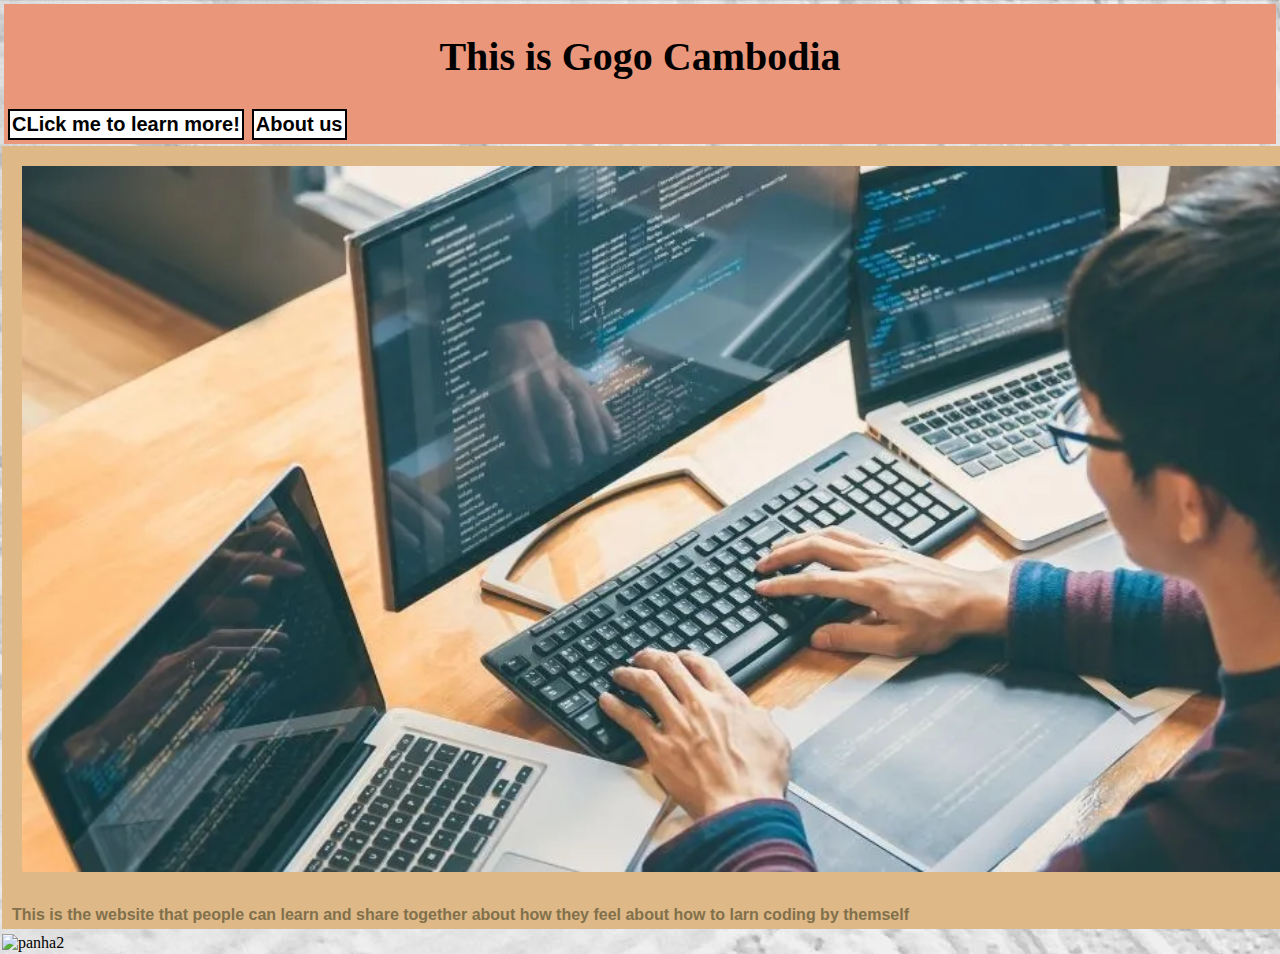
==== index.html @ fbaa024b "ok" ====
<!DOCTYPE html>
<html>
    <head>
        <meta charset="UTF-8">
        <meta http-equiv="X-UA-Compatible" content="TE-edge">
        <meta name="viewport" content="width=device-width, initial-scale=1.0">
        <title>Main page</title>
        <meta name="viewport" content="width=device-width,initial-scale=1.0;">
        <link rel="stylesheet" href="style.css">
    </head>
    <body>
        <div id="div2">
    <h1>This is Gogo Cambodia</h1>
    <button id="c">CLick me to learn more!</button>
    <button id="a">About us</button>
    </div>
    <div id ="div1">
        <img id="e" src="coding.jpg" alt="panha">
        <box>
        <p id="p1">This is the website that people can learn and share together about how they feel about how to larn coding by themself</p>
        </box>
    </div>
    <div>
        <img id="f" src="" alt="panha2">
</body>
</html>
---- style.css ----
body{
        flex-direction: row;
        background-image: url(background.jpg);
        margin: 1px;
        padding: 1px;
        
    }
    #a{
        border: 2px solid rgb(0, 0, 0);
        font-size: 20px;
        font-weight: bold;
        background-color: rgb(255, 255, 255);
        padding: 2px;
        margin: 2px;
    }
    #b{
        border: 2px solid rgb(0, 0, 0);
        font-size: 20px;
        font-weight: bold;
        background-color:rgb(255, 255, 255);
        margin: 2px;
        padding: 2px;
    }
    #c{
        border:2px solid rgb(0, 0, 0);
        font-size: 20px;
        font-weight: bold;
        background-color: rgb(255, 255, 255);
        margin: 2px;
        padding: 2px;
    }
    #c:hover {
        background-color: rgb(44, 44, 44);
    }
    #a:hover {
        background-color: rgb(44, 44, 44);
    }
    #b:hover {
        background-color: rgb(44, 44, 44);
    }
    a:hover{
        background-color: cornflowerblue;
    }
    a{
        width: auto;
        height: auto;
    }
    #e{
        width: 1400px;
        height:auto;
        margin: 10px;
        padding: 10px;
    }
    #f{
        width: auto;height: 900px;
    }
    h1{
        color: black;
        font-size: 40px;
        font-family:'Segoe UI';
        text-align: center;
        border: black;
        border-radius: 1px;

    }
    #p1{
        color: rgb(129, 112, 75);
        font-size: medium;
        font-weight: bold;
        font-family: sans-serif;
        border-top: darkcyan;
        margin: 5px;
        padding: 5px;
        
    }
    #div1{
        background-color: burlywood;
        width: max-content;
        height:max-content;
        border-top: darkblue;
    }
    #div2
{
    background-color: darksalmon;
    width:auto;
    height:max-content;
    border:1px;
    margin: 2px;
    padding: 2px;
}
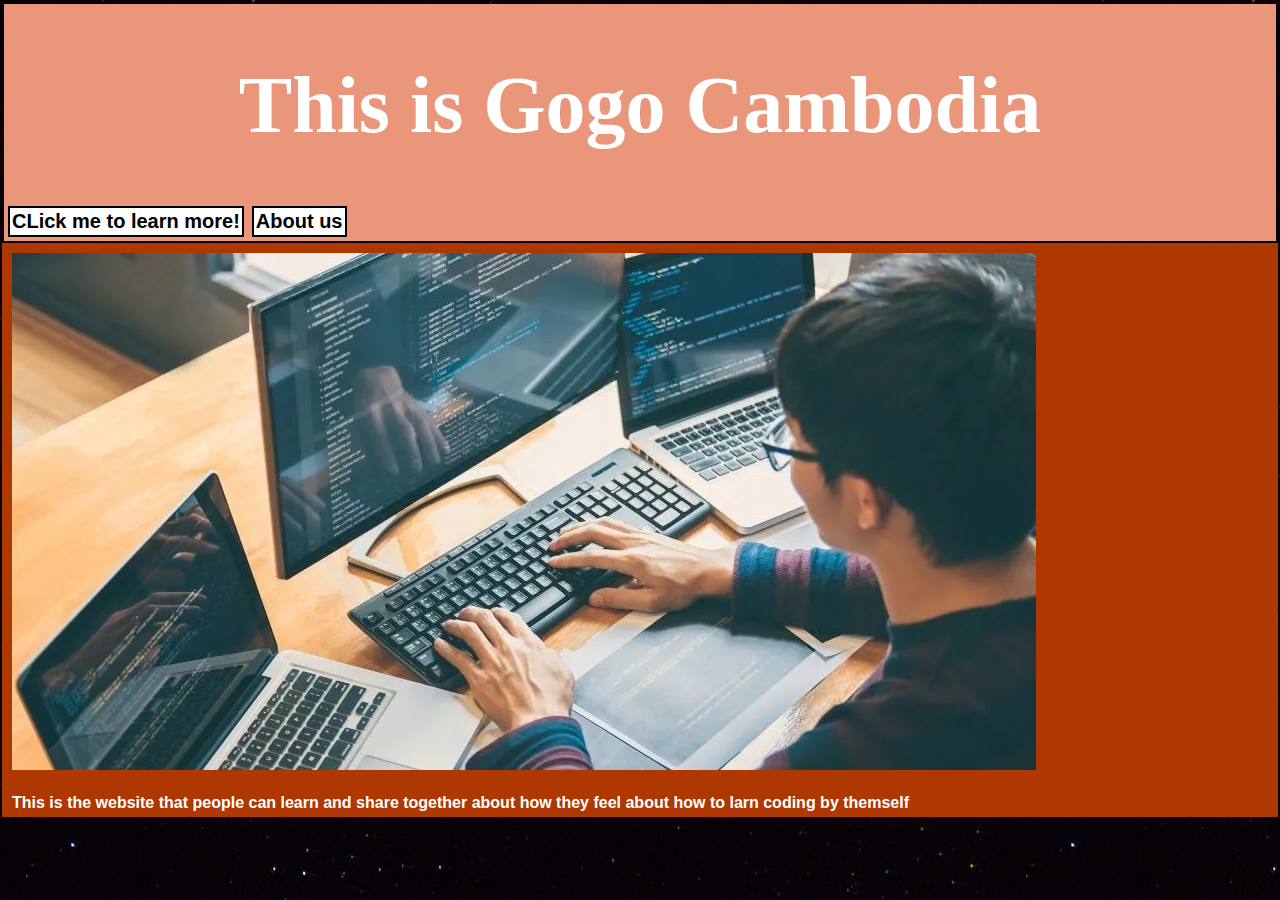
==== commit 0cd08858: "ok" ====
--- a/index.html
+++ b/index.html
@@ -9,18 +9,16 @@
         <link rel="stylesheet" href="style.css">
     </head>
     <body>
-        <div id="div2">
+        <div id="div1">
     <h1>This is Gogo Cambodia</h1>
     <button id="c">CLick me to learn more!</button>
     <button id="a">About us</button>
     </div>
-    <div id ="div1">
-        <img id="e" src="coding.jpg" alt="panha">
+    <div id ="div2">
+        <img id =e class="fit" src="coding.jpg">
         <box>
         <p id="p1">This is the website that people can learn and share together about how they feel about how to larn coding by themself</p>
         </box>
     </div>
-    <div>
-        <img id="f" src="" alt="panha2">
 </body>
 </html>--- a/style.css
+++ b/style.css
@@ -1,7 +1,7 @@
 
     body{
         flex-direction: row;
-        background-image: url(background.jpg);
+        background-image: url(background2.jpeg);
         margin: 1px;
         padding: 1px;
         
@@ -32,12 +32,15 @@
     }
     #c:hover {
         background-color: rgb(44, 44, 44);
+        color: blanchedalmond;
     }
     #a:hover {
         background-color: rgb(44, 44, 44);
+        color: blanchedalmond;
     }
     #b:hover {
         background-color: rgb(44, 44, 44);
+        color: blanchedalmond;
     }
     a:hover{
         background-color: cornflowerblue;
@@ -47,25 +50,26 @@
         height: auto;
     }
     #e{
-        width: 1400px;
-        height:auto;
-        margin: 10px;
-        padding: 10px;
+        width: max-content;
+        height:max-content;
+        margin: 5px;
+        padding: 5px;
     }
     #f{
         width: auto;height: 900px;
     }
     h1{
-        color: black;
-        font-size: 40px;
+        color: rgb(255, 255, 255);
+        font-size: 80px;
         font-family:'Segoe UI';
         text-align: center;
-        border: black;
-        border-radius: 1px;
+        border: rgb(255, 255, 255);
+        border-radius: 5px;
 
     }
     #p1{
-        color: rgb(129, 112, 75);
+        text-align:left;
+        color: rgb(255, 255, 255);
         font-size: medium;
         font-weight: bold;
         font-family: sans-serif;
@@ -74,13 +78,13 @@
         padding: 5px;
         
     }
-    #div1{
-        background-color: burlywood;
-        width: max-content;
-        height:max-content;
-        border-top: darkblue;
+    #div2{
+        background-color: rgb(175, 55, 0);
+        width: auto;
+        height:min-content;
+        border-top: rgba(0, 0, 139, 0.623);
     }
-    #div2
+    #div1
 {
     background-color: darksalmon;
     width:auto;
@@ -88,4 +92,4 @@
     border:1px;
     margin: 2px;
     padding: 2px;
-}+}
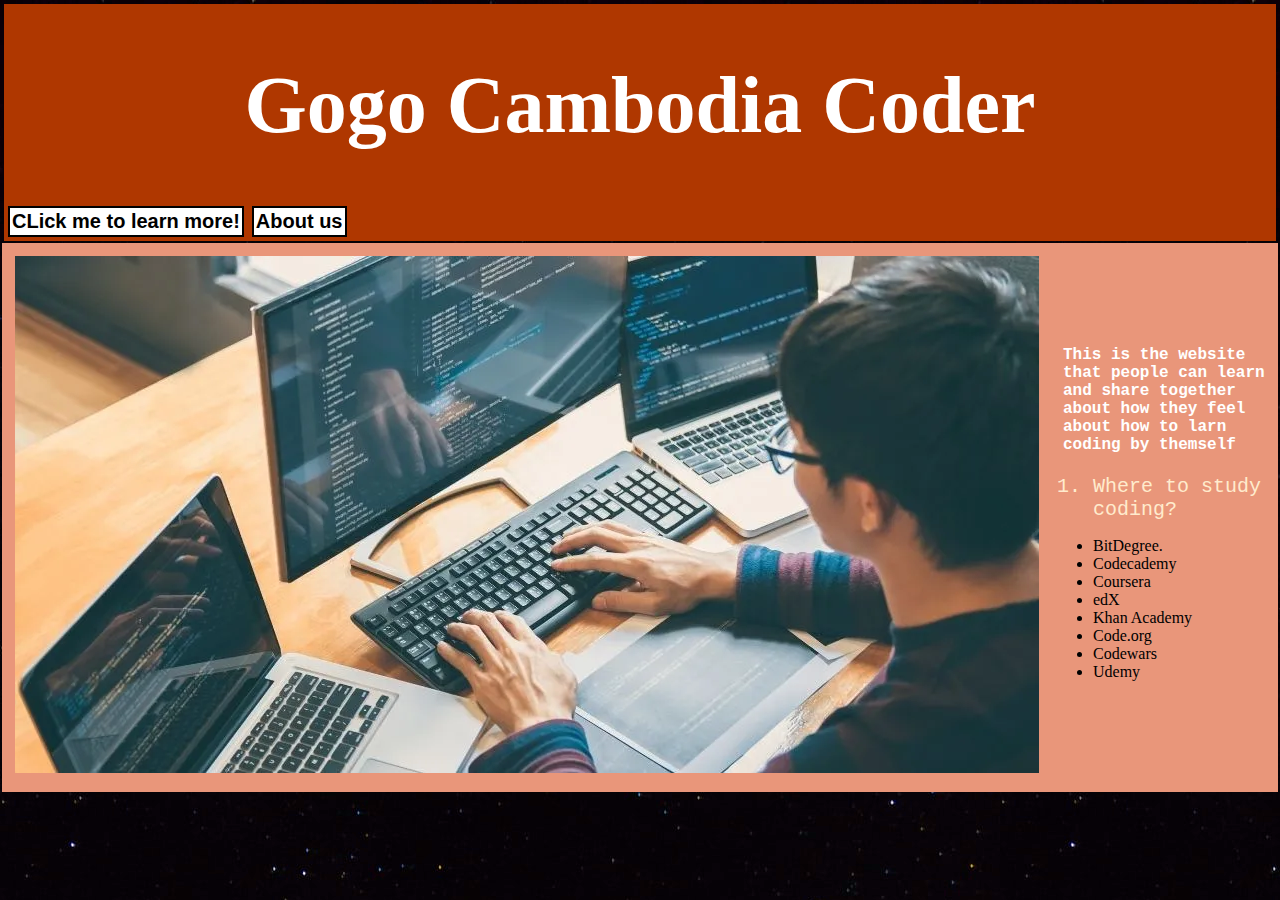
==== commit 2a4d3db4: "first commit" ====
--- a/index.html
+++ b/index.html
@@ -10,15 +10,34 @@
     </head>
     <body>
         <div id="div1">
-    <h1>This is Gogo Cambodia</h1>
+    <h1> Gogo Cambodia Coder</h1>
     <button id="c">CLick me to learn more!</button>
     <button id="a">About us</button>
     </div>
     <div id ="div2">
-        <img id =e class="fit" src="coding.jpg">
-        <box>
-        <p id="p1">This is the website that people can learn and share together about how they feel about how to larn coding by themself</p>
-        </box>
+        <table>
+        <tr>
+            <td><img id =e class="fit" src="coding.jpg"></td>
+            <td><h1 id="p1">This is the website that people can learn and share together about how they feel about how to larn coding by themself</h1>
+            <ol>
+                <li id="li1">Where to study coding?</li>
+            </ol>
+            <ul>
+                <li>BitDegree.</li>
+                <li>Codecademy</li>
+                <li>Coursera</li>
+                <li>edX</li>
+                <li>Khan Academy</li>
+                <li>Code.org</li>
+                <li>Codewars</li>
+                <li>Udemy</li>
+                <tr><more...</tr>
+            </ul>
+        </td>
+        </tr>   
+        </table>
+        
+    
     </div>
 </body>
 </html>--- a/style.css
+++ b/style.css
@@ -72,24 +72,29 @@
         color: rgb(255, 255, 255);
         font-size: medium;
         font-weight: bold;
-        font-family: sans-serif;
+        font-family: 'Courier New', Courier, monospace;
         border-top: darkcyan;
         margin: 5px;
         padding: 5px;
         
     }
     #div2{
-        background-color: rgb(175, 55, 0);
+        background-color: darksalmon;
         width: auto;
         height:min-content;
         border-top: rgba(0, 0, 139, 0.623);
     }
     #div1
 {
-    background-color: darksalmon;
+    background-color: rgb(175, 55, 0);
     width:auto;
     height:max-content;
     border:1px;
     margin: 2px;
     padding: 2px;
 }
+#li1{
+    font-size: 20px;
+    font-family: 'Courier New', Courier, monospace;
+    color: blanchedalmond;
+}
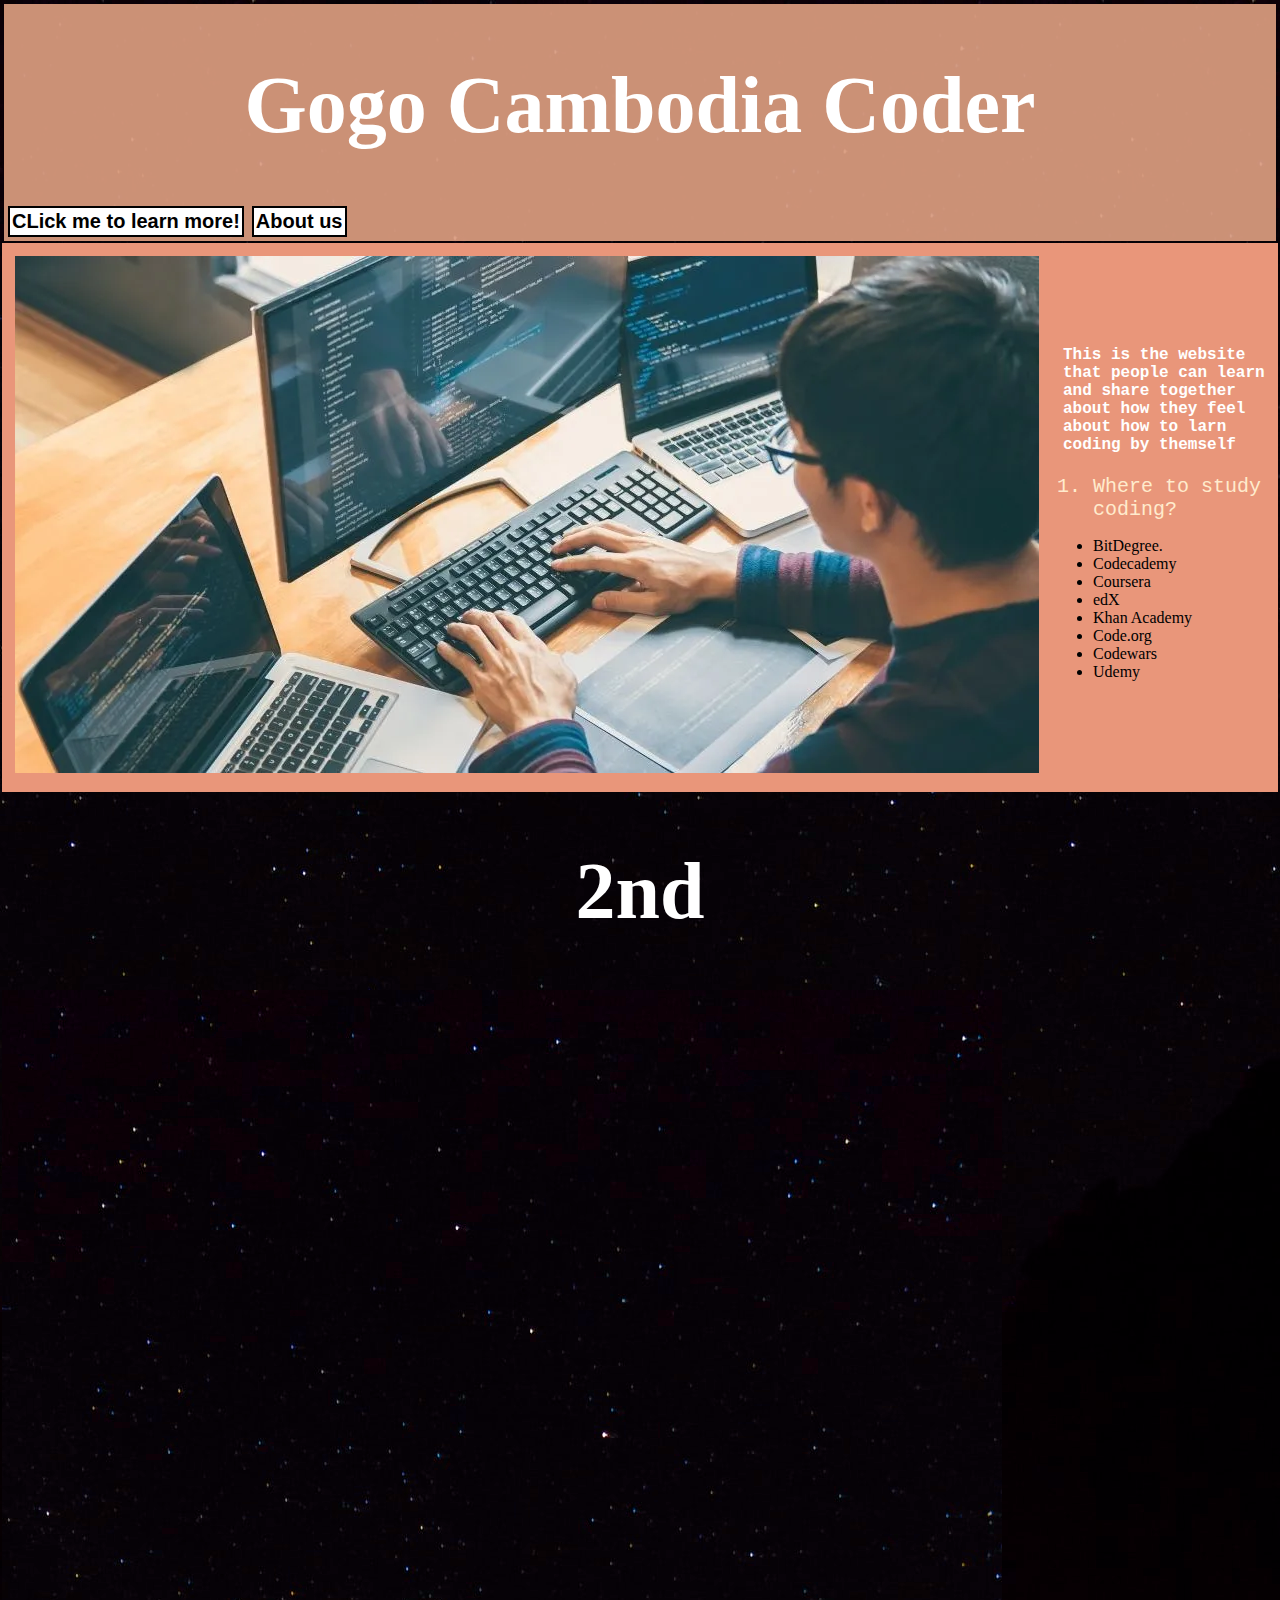
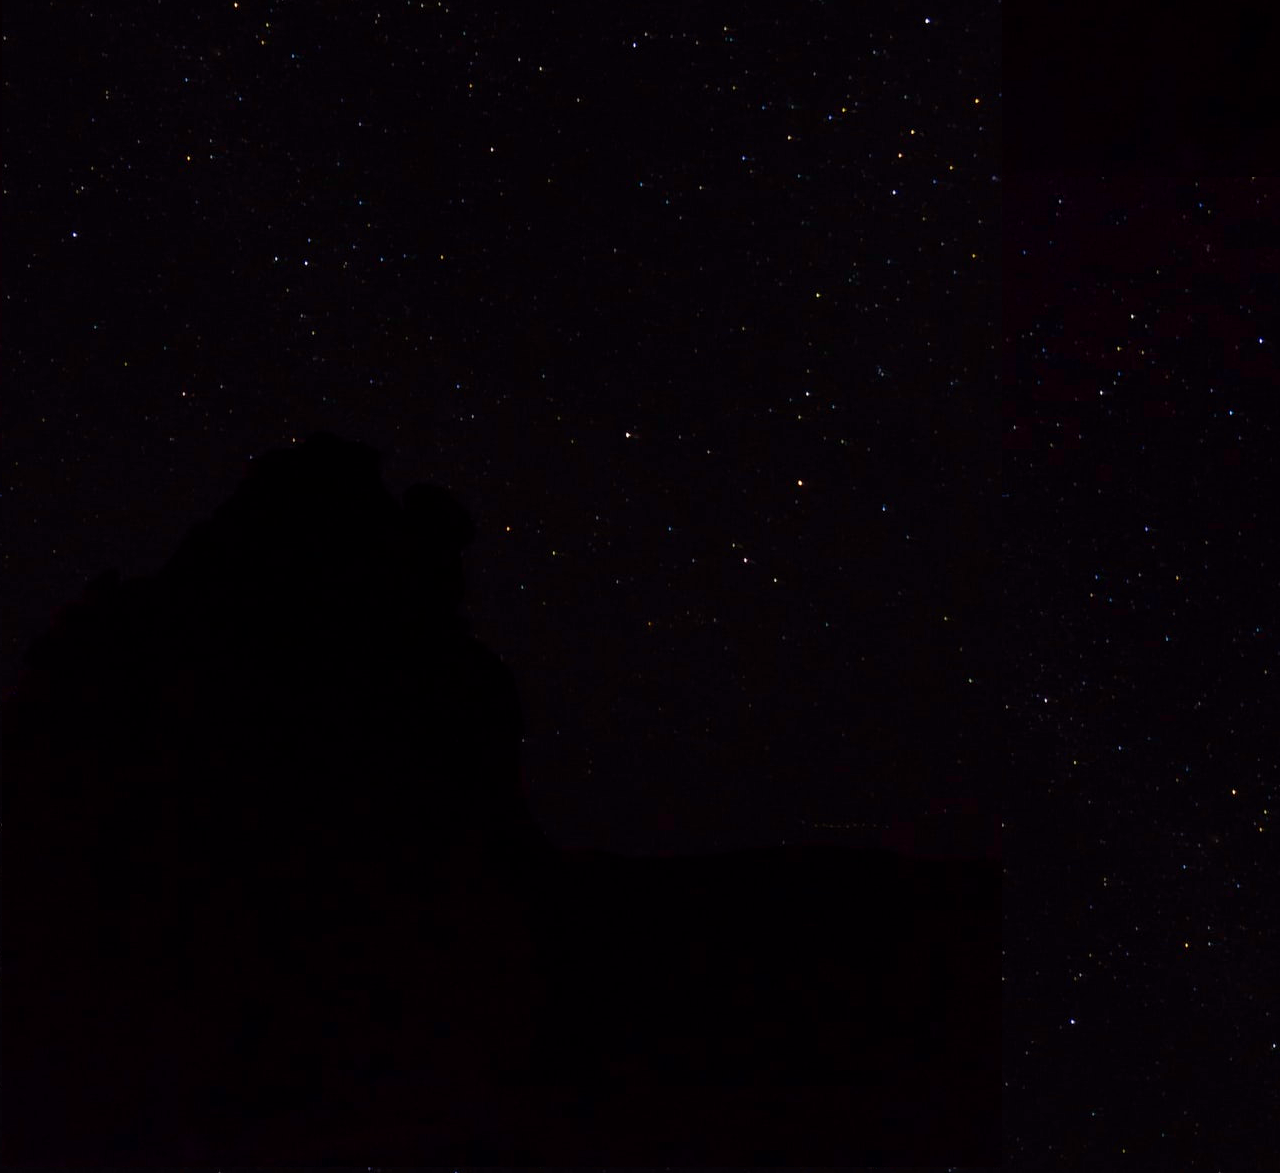
==== commit faa81702: "ok" ====
--- a/index.html
+++ b/index.html
@@ -9,7 +9,7 @@
         <link rel="stylesheet" href="style.css">
     </head>
     <body>
-        <div id="div1">
+        <div class="blur" id="div1">
     <h1> Gogo Cambodia Coder</h1>
     <button id="c">CLick me to learn more!</button>
     <button id="a">About us</button>
@@ -39,5 +39,9 @@
         
     
     </div>
+    <div id="dive3">
+        <h1>2nd <section></section></h1>
+        <img src="background2.jpeg" alt="panha"></img>
+    </div>
 </body>
 </html>--- a/style.css
+++ b/style.css
@@ -86,7 +86,7 @@
     }
     #div1
 {
-    background-color: rgb(175, 55, 0);
+    background-color: rgba(218, 155, 126, 0.932);
     width:auto;
     height:max-content;
     border:1px;
@@ -98,3 +98,9 @@
     font-family: 'Courier New', Courier, monospace;
     color: blanchedalmond;
 }
+#div3{
+    background-color: darksalmon;
+    width: auto;
+    height:min-content;
+    border-top: rgba(90, 11, 77, 0.623);
+}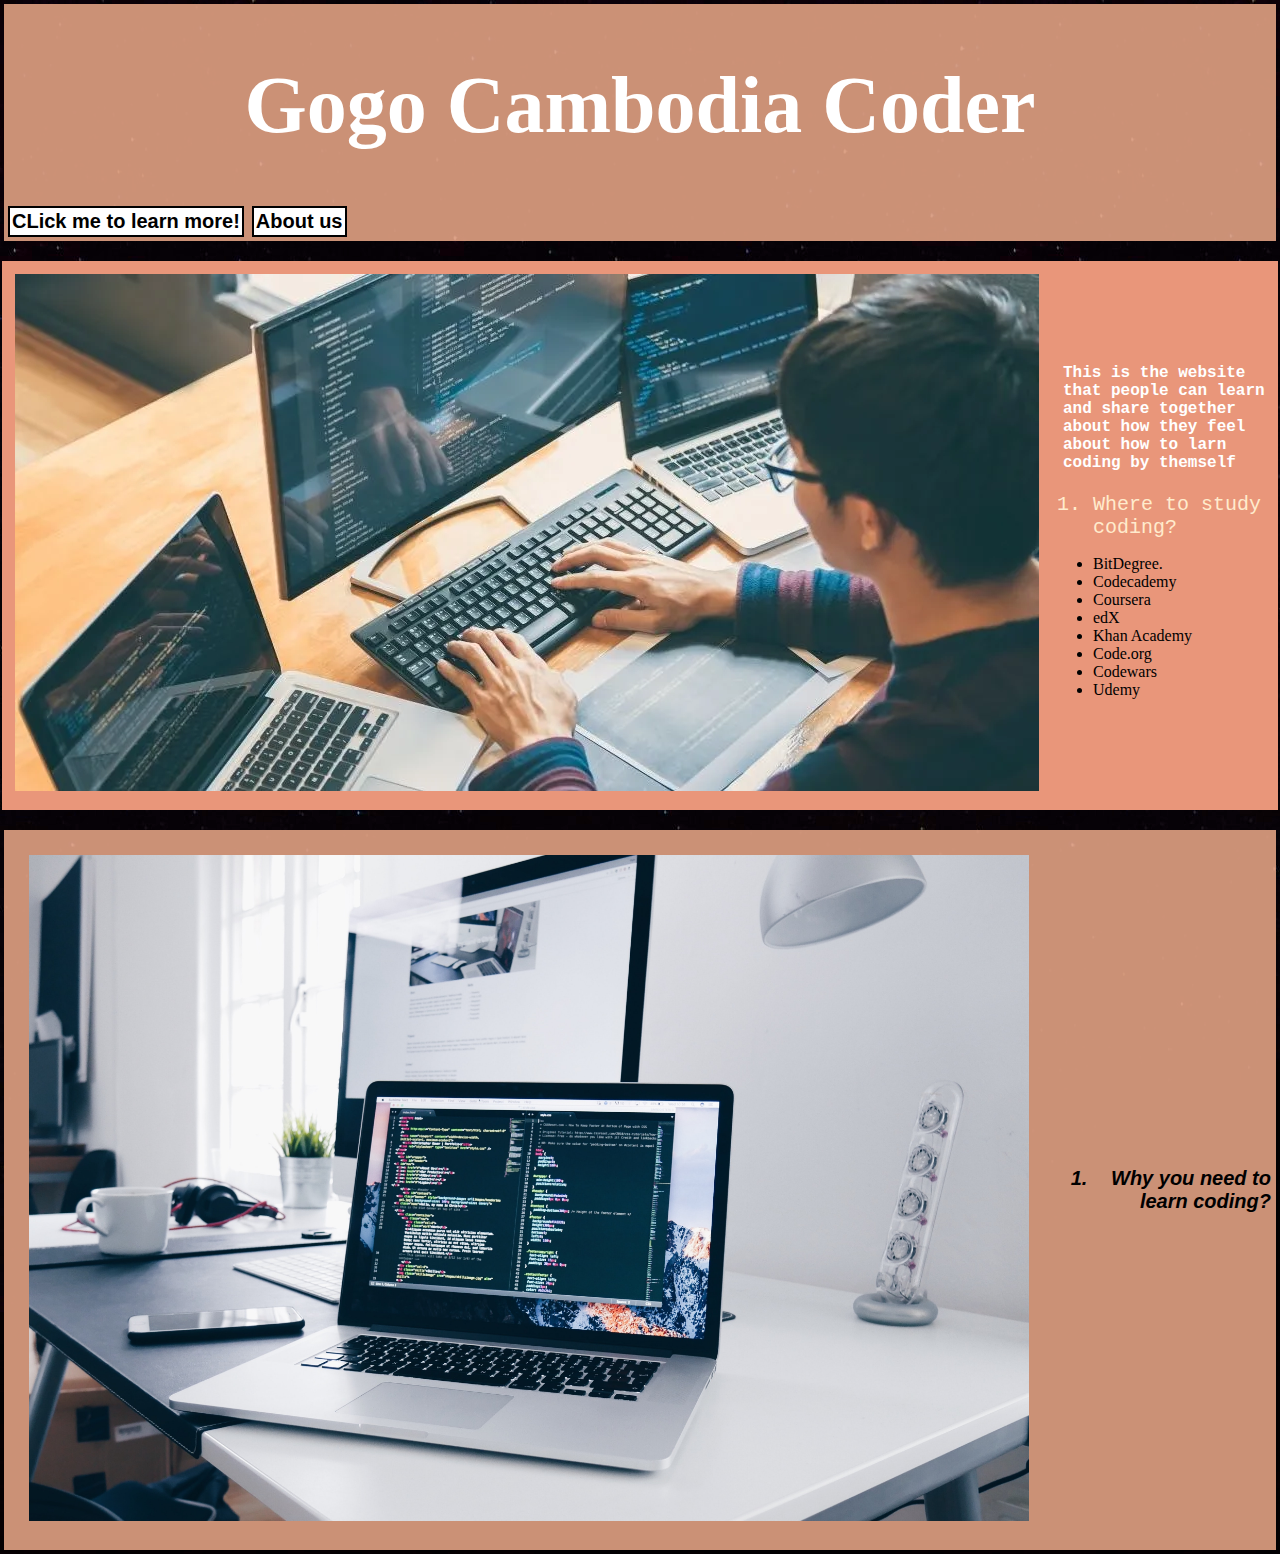
==== commit 5d35975c: "just want to comit" ====
--- a/index.html
+++ b/index.html
@@ -14,6 +14,7 @@
     <button id="c">CLick me to learn more!</button>
     <button id="a">About us</button>
     </div>
+    <br>
     <div id ="div2">
         <table>
         <tr>
@@ -39,9 +40,16 @@
         
     
     </div>
-    <div id="dive3">
-        <h1>2nd <section></section></h1>
-        <img src="background2.jpeg" alt="panha"></img>
+    <br>
+    <div id="div3">
+    <table>
+        <tr>
+            <td><img id="ok" src="coding2.jpg" alt="panha"></td>
+            <td><ol>
+                <li id="ef">Why you need to learn coding?</li>
+            </ol></td>
+        </tr>
+    </table>
     </div>
 </body>
 </html>--- a/style.css
+++ b/style.css
@@ -98,9 +98,27 @@
     font-family: 'Courier New', Courier, monospace;
     color: blanchedalmond;
 }
-#div3{
-    background-color: darksalmon;
-    width: auto;
-    height:min-content;
-    border-top: rgba(90, 11, 77, 0.623);
+#div3
+{
+    background-color: rgba(218, 155, 126, 0.932);
+    width:auto;
+    height:max-content;
+    border:1px;
+    margin: 2px;
+    padding: 2px;
+}
+#ok{
+    align-content: flex-end;
+    border-image: 5px;
+    width: 1000px;
+    height: max-content;
+    margin: 10px;
+    padding: 10px;
+}
+#ef{
+    font-size: 20px;
+    font-family: 'Franklin Gothic Medium', 'Arial Narrow', Arial, sans-serif;
+    font-style: italic;
+    text-align: right;
+    font-weight: bolder;
 }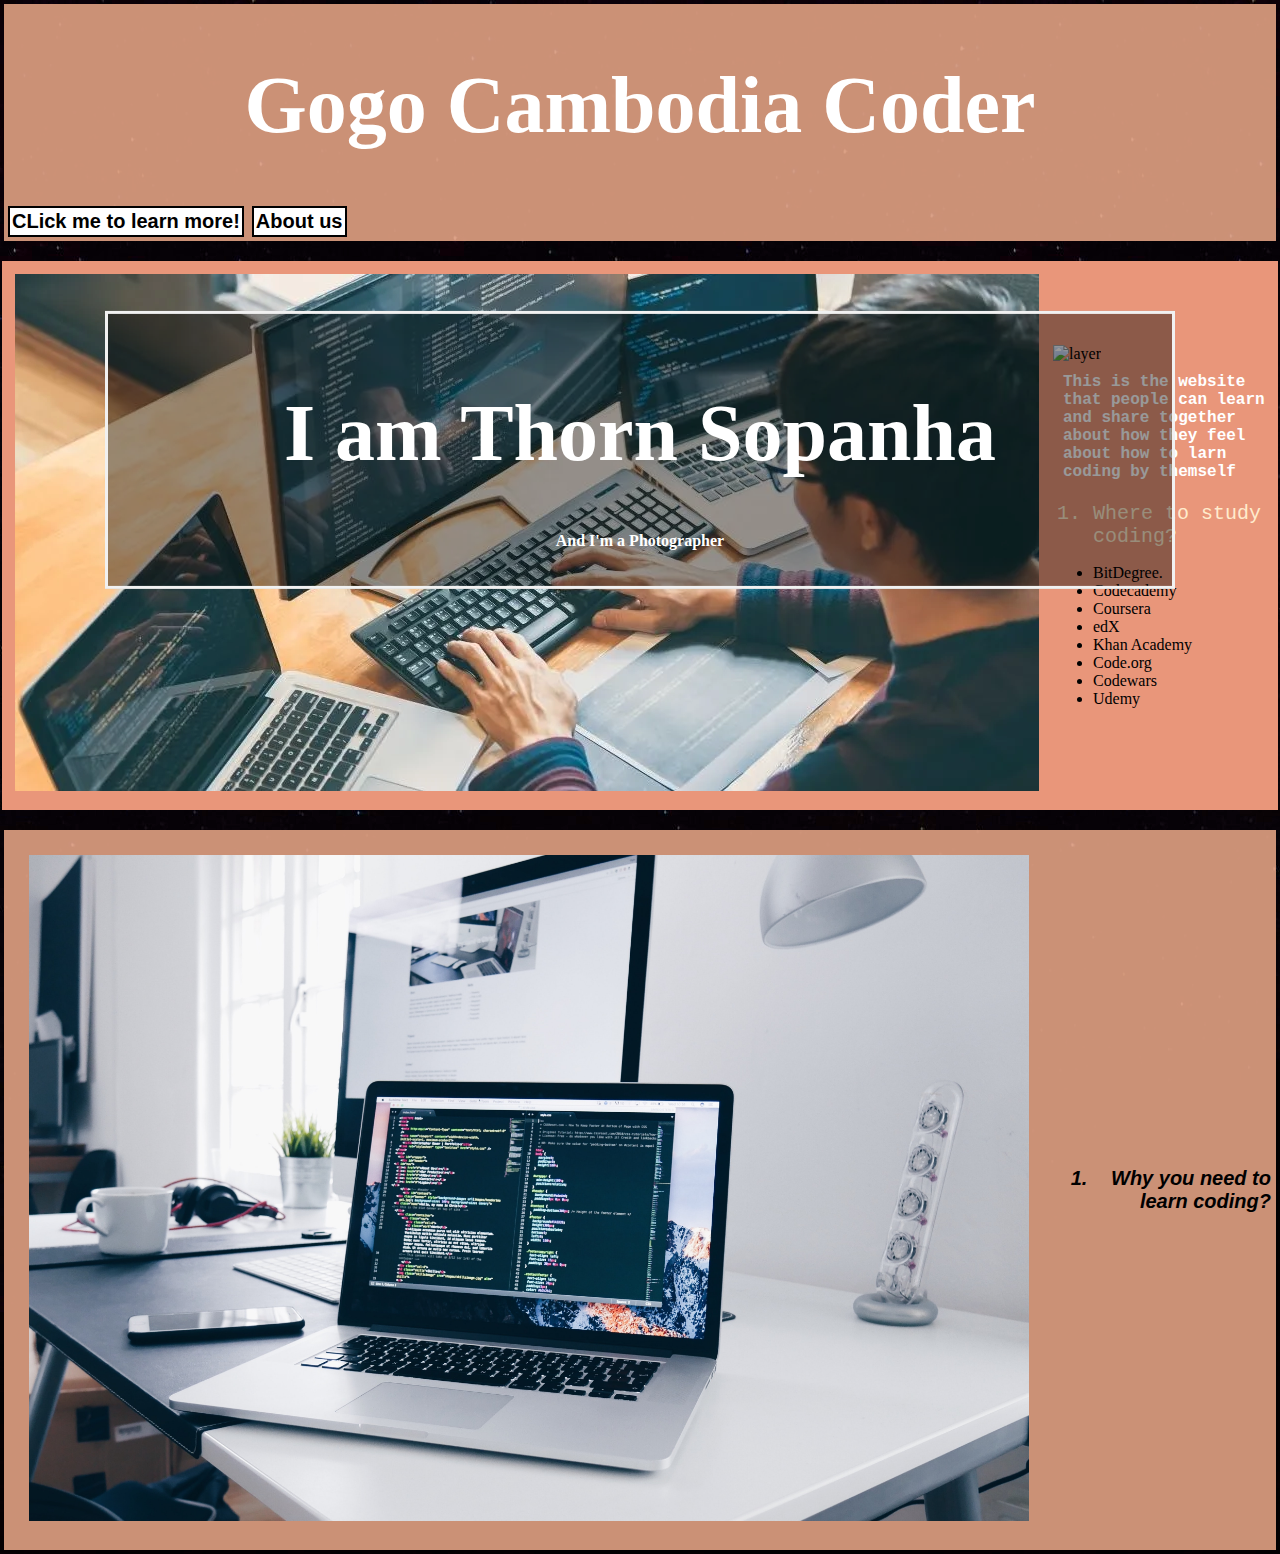
==== commit 24c4330d: "ok" ====
--- a/index.html
+++ b/index.html
@@ -11,6 +11,7 @@
     <body>
         <div class="blur" id="div1">
     <h1> Gogo Cambodia Coder</h1>
+    <span class="navbar-toggler-icon"></span>
     <button id="c">CLick me to learn more!</button>
     <button id="a">About us</button>
     </div>
@@ -19,7 +20,9 @@
         <table>
         <tr>
             <td><img id =e class="fit" src="coding.jpg"></td>
-            <td><h1 id="p1">This is the website that people can learn and share together about how they feel about how to larn coding by themself</h1>
+            <td>
+                        <img src="https://blog.edx.org/hubfs/theme%202021/business/assets/images/Subtract.svg" alt="layer" style="/* display: inline-flex;">
+                <h1 id="p1">This is the website that people can learn and share together about how they feel about how to larn coding by themself</h1>
             <ol>
                 <li id="li1">Where to study coding?</li>
             </ol>
@@ -51,5 +54,11 @@
         </tr>
     </table>
     </div>
+    <div id="bg-image"></div>
+
+<div id="bg-text">
+  <h1>I am Thorn Sopanha</h1>
+  <p>And I'm a Photographer</p>
+</div>
 </body>
 </html>--- a/style.css
+++ b/style.css
@@ -121,4 +121,28 @@
     font-style: italic;
     text-align: right;
     font-weight: bolder;
+}
+#bg-image{
+    background-image: url(photographer.jpg);
+    filter: blur(8px);
+    -webkit-filter: blur(8px);
+    height: 100%;
+    background-position: center;
+    background-repeat: no-repeat;
+    background-size: cover;
+}
+#bg-text{
+    background-color: rgb(0, 0, 0);
+    background-color: rgba(0,0,0,0.4);
+    color:white;
+    font-weight: bold;
+    border: 3px solid #f1f1f1;
+    position: absolute;
+    top: 50%;
+    left: 50%;
+    transform: translate(-50%,-50%);
+    z-index: 2;
+    width: 80%;
+    padding: 20px;
+    text-align: center;
 }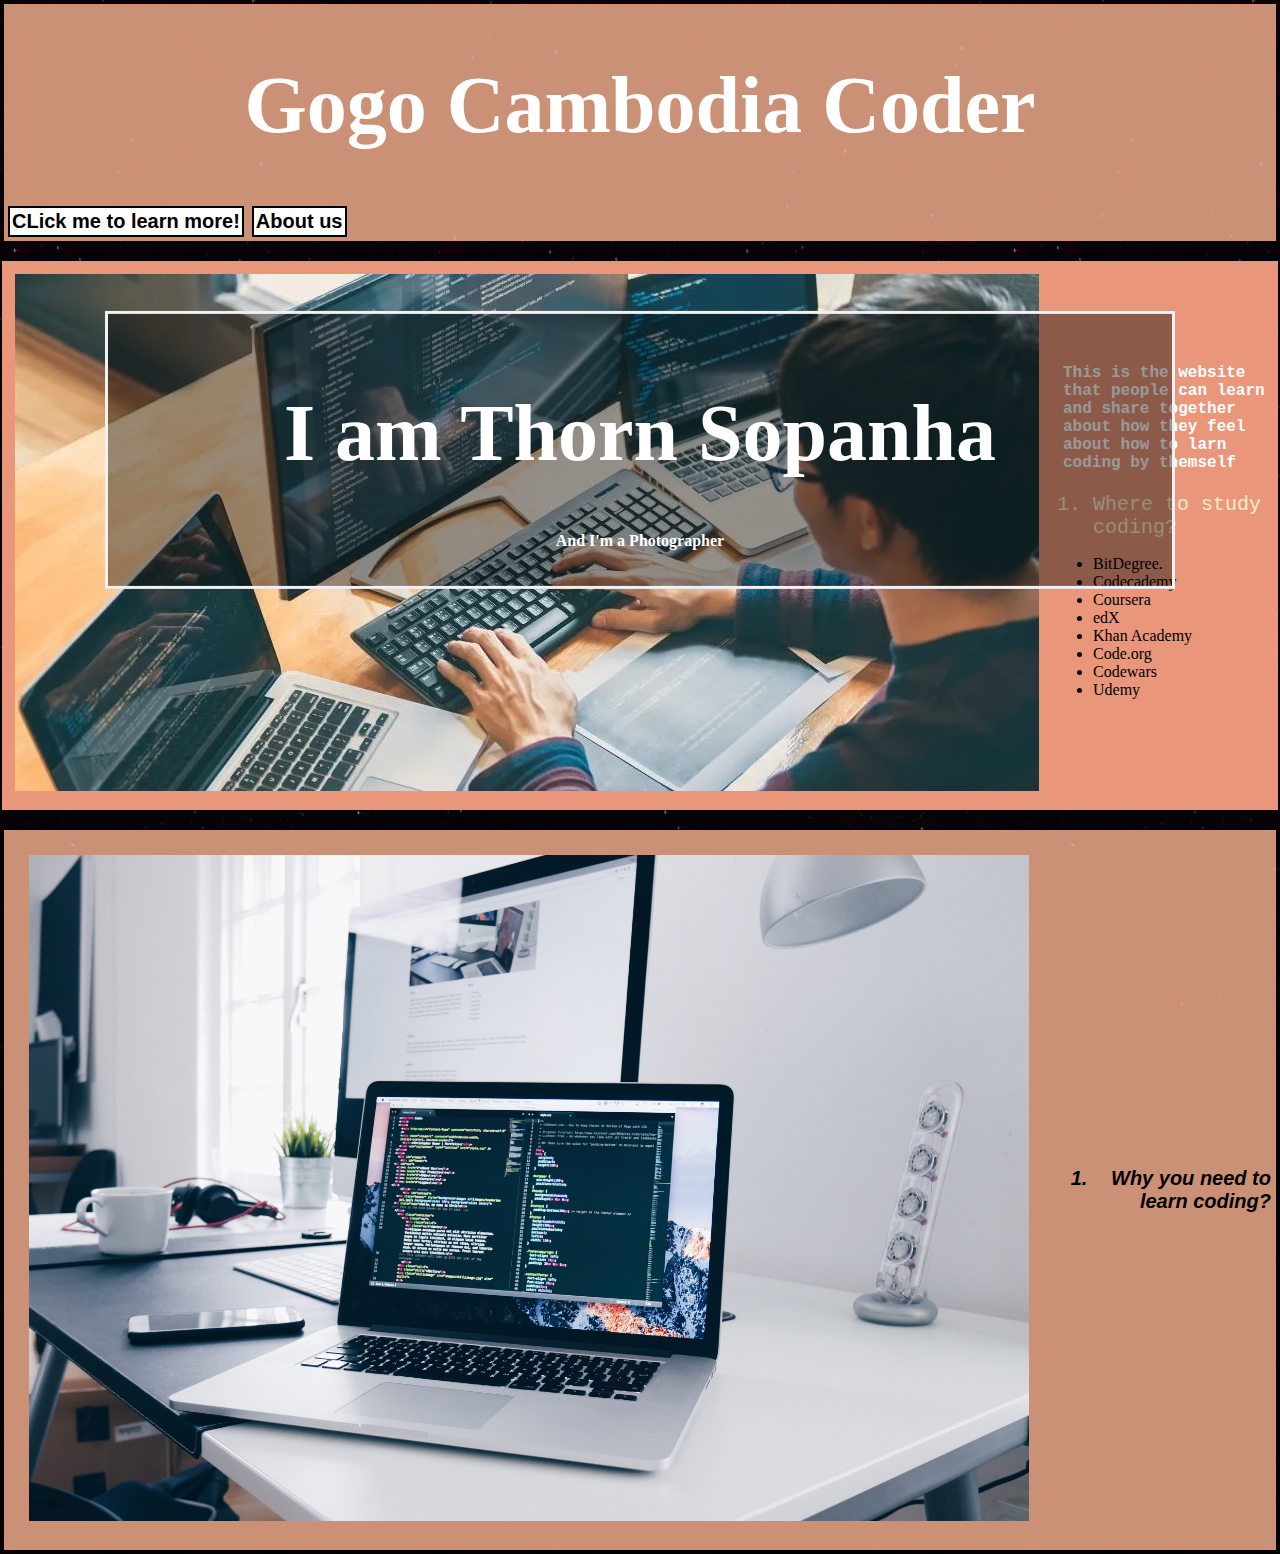
==== commit f6f07538: "ok" ====
--- a/index.html
+++ b/index.html
@@ -21,7 +21,6 @@
         <tr>
             <td><img id =e class="fit" src="coding.jpg"></td>
             <td>
-                        <img src="https://blog.edx.org/hubfs/theme%202021/business/assets/images/Subtract.svg" alt="layer" style="/* display: inline-flex;">
                 <h1 id="p1">This is the website that people can learn and share together about how they feel about how to larn coding by themself</h1>
             <ol>
                 <li id="li1">Where to study coding?</li>
@@ -54,11 +53,13 @@
         </tr>
     </table>
     </div>
-    <div id="bg-image"></div>
+    <div id="div4">
+        <div id="bg-image"></div>
 
-<div id="bg-text">
-  <h1>I am Thorn Sopanha</h1>
-  <p>And I'm a Photographer</p>
-</div>
+        <div id="bg-text">
+          <h1>I am Thorn Sopanha</h1>
+          <p>And I'm a Photographer</p>
+        </div>
+    </div>
 </body>
 </html>--- a/style.css
+++ b/style.css
@@ -145,4 +145,10 @@
     width: 80%;
     padding: 20px;
     text-align: center;
+}
+#div4
+{
+    width: 1000px;
+    height: auto;
+    background-color: red;
 }